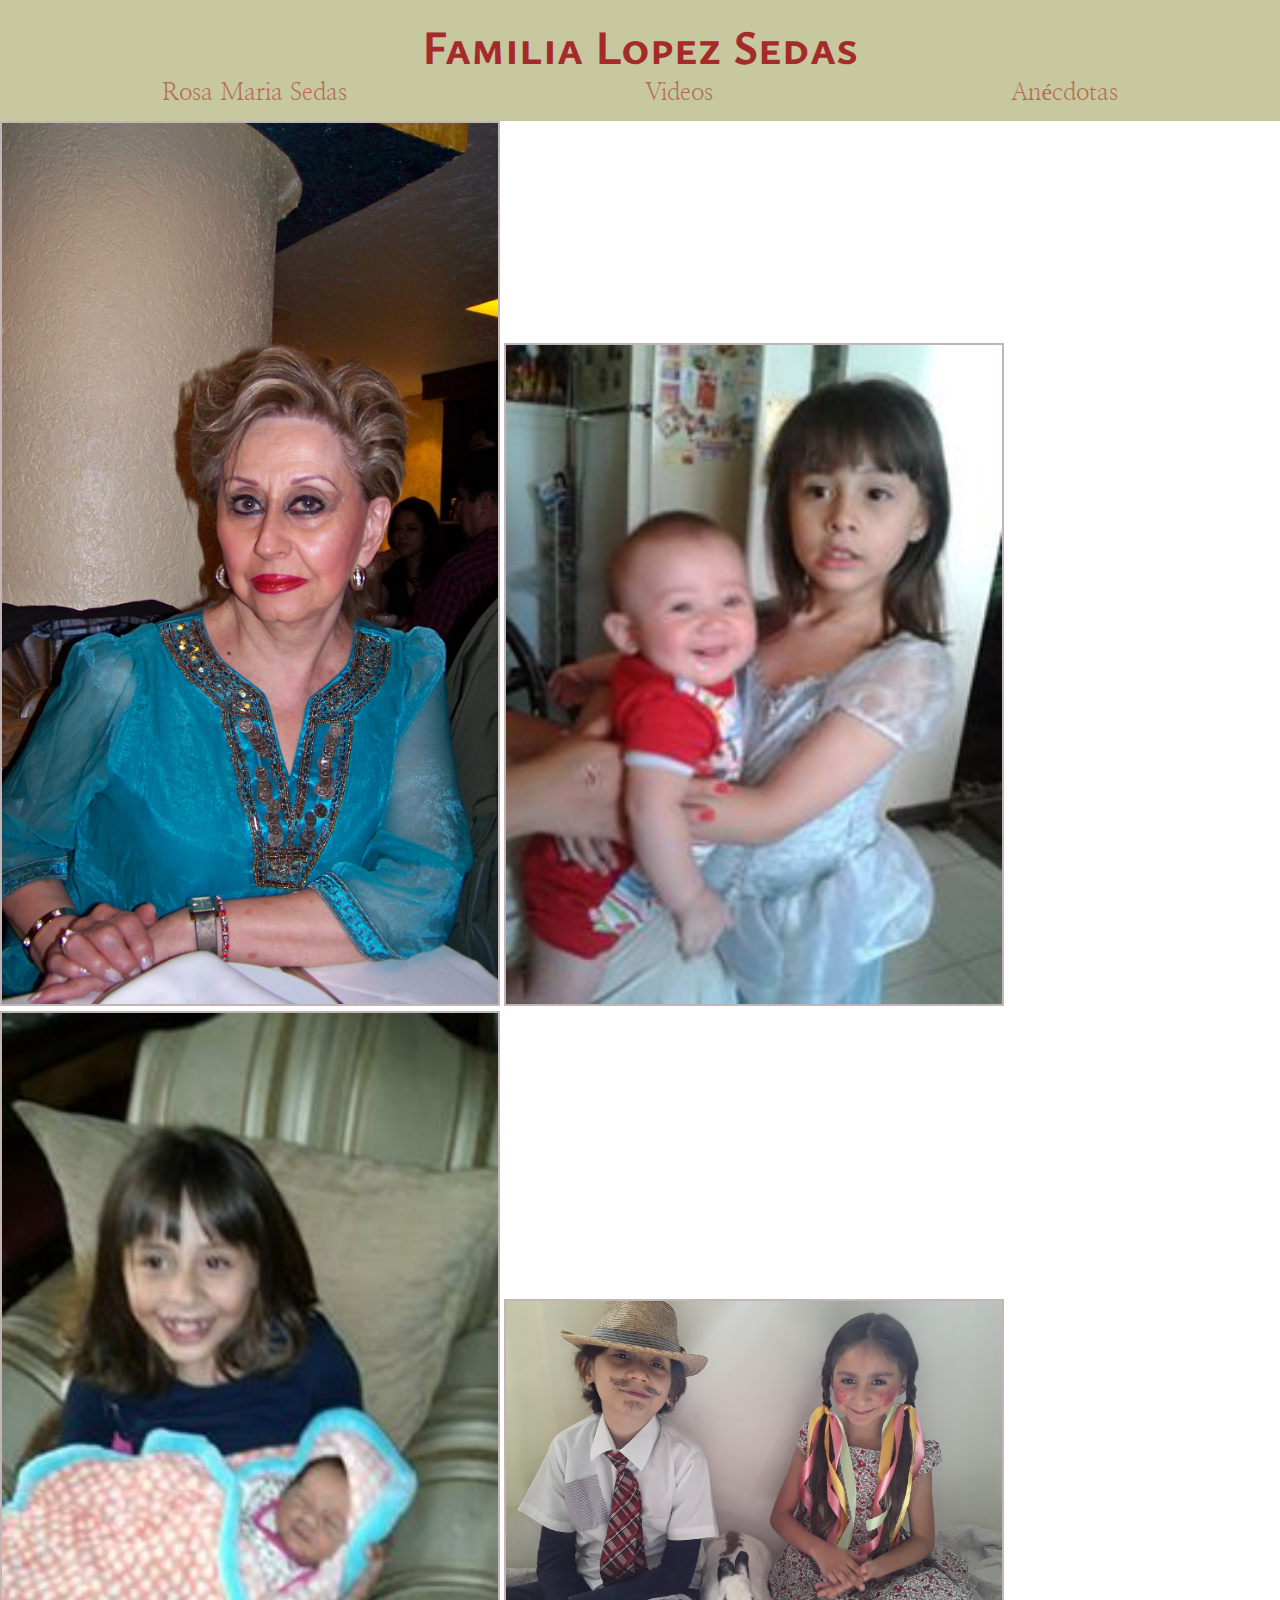
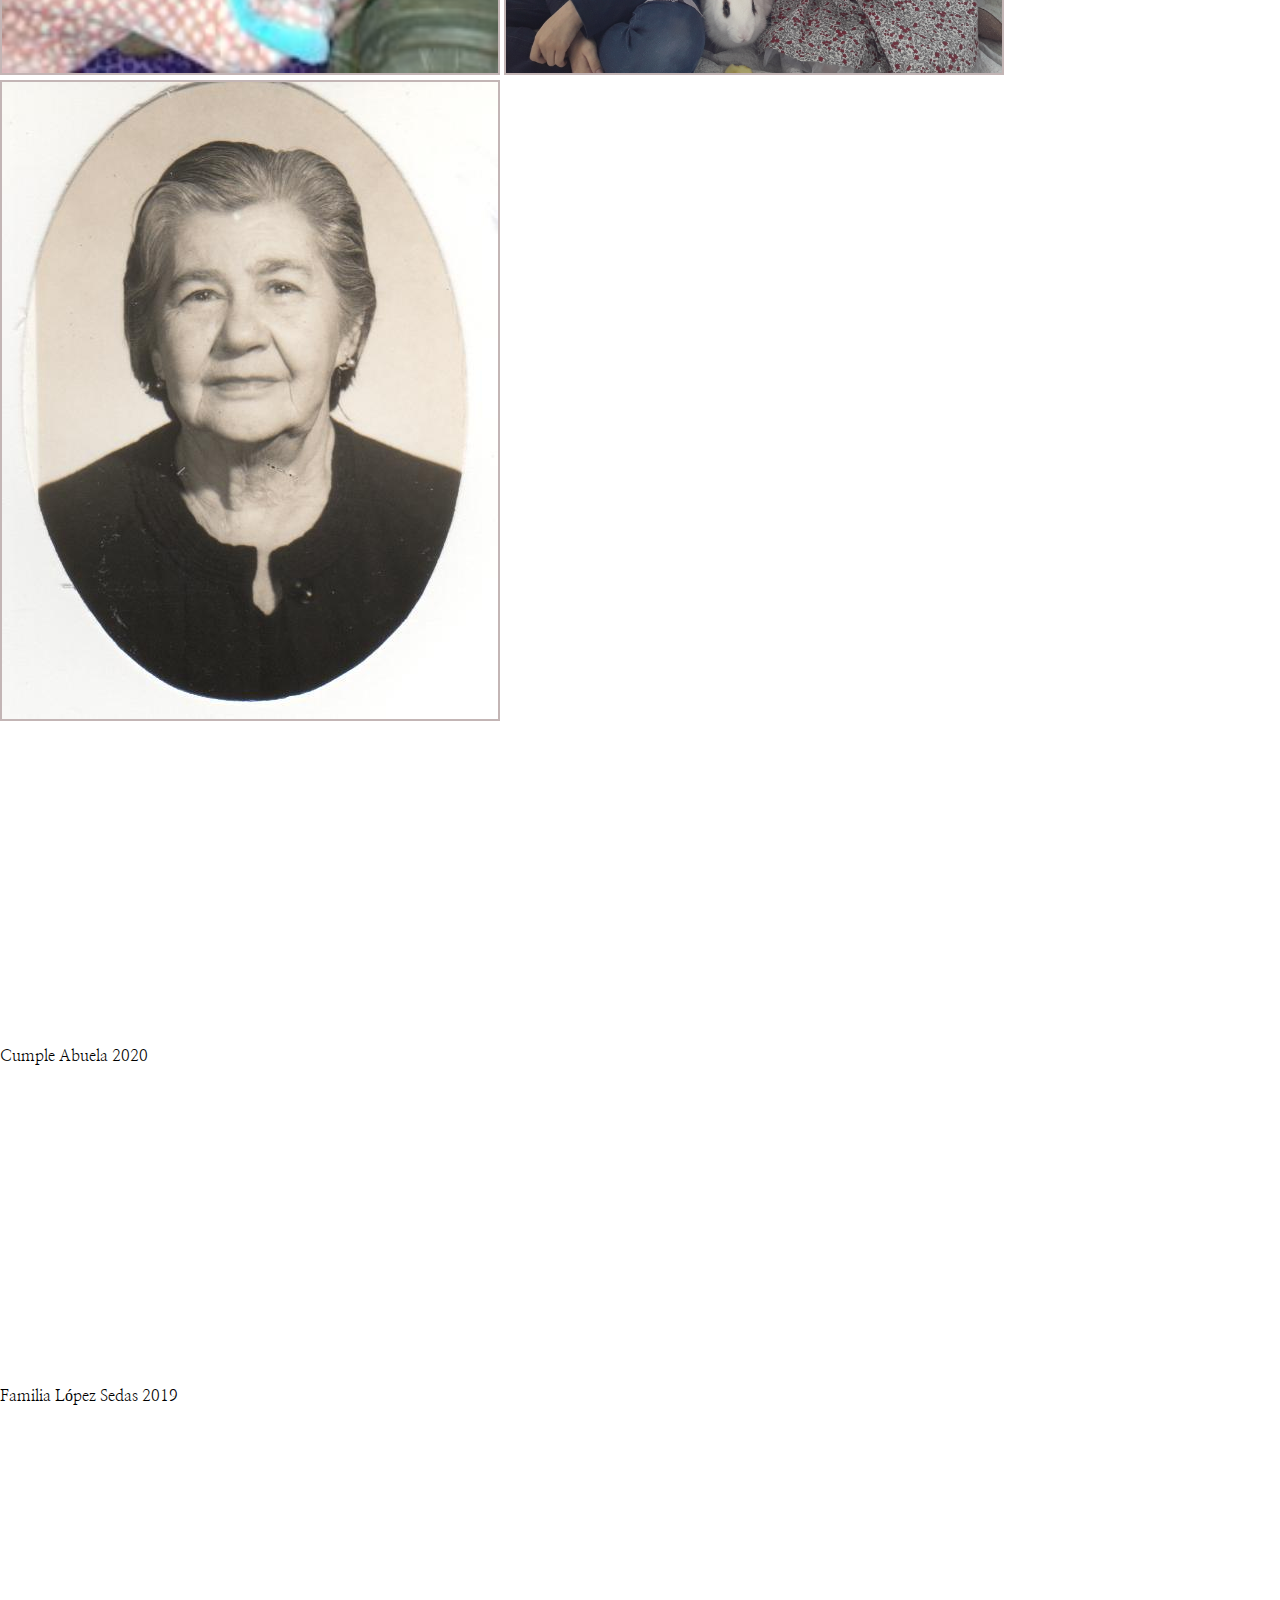
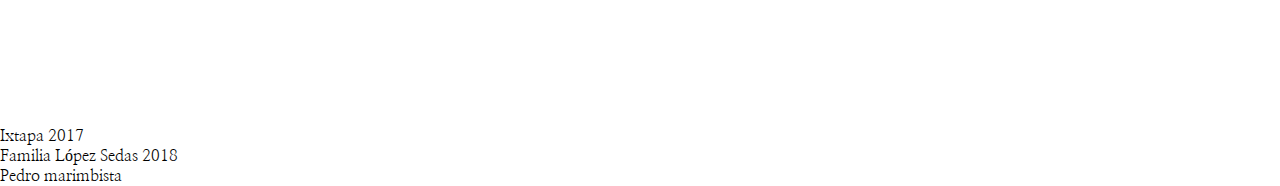
==== media.html @ 9a0371fd "commit inicial" ====
<!DOCTYPE html>
<html lang="en">
<head>
    <meta charset="UTF-8">
    <meta name="viewport" content="width=device-width, initial-scale=1.0">
    <link rel="preconnect" href="https://fonts.googleapis.com">
    <link rel="preconnect" href="https://fonts.gstatic.com" crossorigin>
    <link href="https://fonts.googleapis.com/css2?family=Nanum+Myeongjo&family=Ysabeau+SC:wght@300&display=swap" rel="stylesheet">  

    <link rel="stylesheet" href="styles.css">
    <title>Fotos y videos</title>
</head>
<body>
    <header>
        <div class="top">
            <h1>Familia Lopez Sedas</h1>
            <nav>
                <ul>
                    <a href="./index.html"><li>Rosa Maria Sedas</li></a>
                    <a href="#"><li>Videos</li></a>
                    <a href="./anecdotas.html"><li>Anécdotas</li></a>
                </ul>
            </nav>
        </div>

    </header>
    <div>
        <img src="./images/100_8913.JPG" alt="Rosa Maria Sedas">
        <img src="./images/252380_10151048757721742_1851889130_n.jpg" alt="Mony cargando a Pedro">
        <img src="./images/1604979_10152194792306742_90425774_n.jpg" alt="Mony cargando a Natalia">
        <img src="./images/20210612_113942.jpg" alt="Pedro, Natalia y Lu">
        <img src="./images/943462_10151653164671742_583839445_n.jpg" alt="Consuelo Dominguez">
        <br>

    </div>
<div>
    <iframe width="560" height="315" src="https://www.youtube.com/embed/TDVy4SYFbKQ" title="YouTube video player" frameborder="0" allow="accelerometer; autoplay; clipboard-write; encrypted-media; gyroscope; picture-in-picture; web-share" allowfullscreen></iframe>
    <figcaption>Cumple Abuela 2020</figcaption>
   
   
    <iframe width="560" height="315" src="https://www.youtube.com/embed/8KZXk-FivWM" title="YouTube video player" frameborder="0" allow="accelerometer; autoplay; clipboard-write; encrypted-media; gyroscope; picture-in-picture; web-share" allowfullscreen></iframe>
    <figcaption>Familia López Sedas 2019</figcaption>

    <iframe width="560" height="315" src="https://www.youtube.com/embed/uSVoXsawgyo" title="YouTube video player" frameborder="0" allow="accelerometer; autoplay; clipboard-write; encrypted-media; gyroscope; picture-in-picture; web-share" allowfullscreen></iframe>
    <figcaption>Ixtapa 2017</figcaption>

   
    <figcaption>Familia López Sedas 2018</figcaption>
   
    
    <figcaption>Pedro marimbista</figcaption>

</div>
</body>
</html>
---- styles.css ----
*{
    margin:0;
    padding: 0;
    box-sizing: border-box;
    font-family: 'Nanum Myeongjo', serif;
}
.top{
    background-color: rgba(167, 167, 104, 0.63);
    padding: .8rem;
   
}
h1, h2, h3{
    font-family: 'Ysabeau SC', sans-serif;
    color:brown;
    text-align: center;
}
h2,h3{
    padding:0.5rem;
    margin: 10px auto;
}
.top h1{
    font-size: 3rem;
}
.top nav ul{
    display:flex;
    justify-content: space-around;
}
.top nav ul li{
    list-style: none;
    font-size: 1.5rem;
}
a{
    text-decoration: none;
    color:rgba(176, 84, 58, 0.781);
}
.top nav li a:hover {
    background-color: #c3b5b5;
}
.historia{
    background-color: #6347476e;
    padding: .3rem;
    color:rgb(246, 255, 254);
}
.historia ul li{
    list-style: circle;
    margin-left:15px;
    font-weight: 500;

}
.abuelos{
    background-color: #eee; 
    padding: .3rem;
}
.vamps{
    background-color: #506fbcb1; 
    padding: .3rem;
}
.niver{
    background-color: #c4a12b; 
    padding: .3rem;
}
img{
    width: 100%;
    max-width: 500px;
    
    border:2px solid #c3b5b5;
}
video{
    width:450px;
}
@media only screen and (min-width: 64rem){
   .historia img{
    width: 350px;
    float:right; 
   }
   .historia h2{
    width: max-content;
   }
   .historia{
   
   max-width: fit-content;
   height: fit-content;
   }
   .historia p{
   display: inline;
   margin-top: 2rem;
   margin-bottom: 5rem;
   }
   .historia ul{
    float:left;
   }
   div .abuelos{
    clear: both;
   }
       
    
}
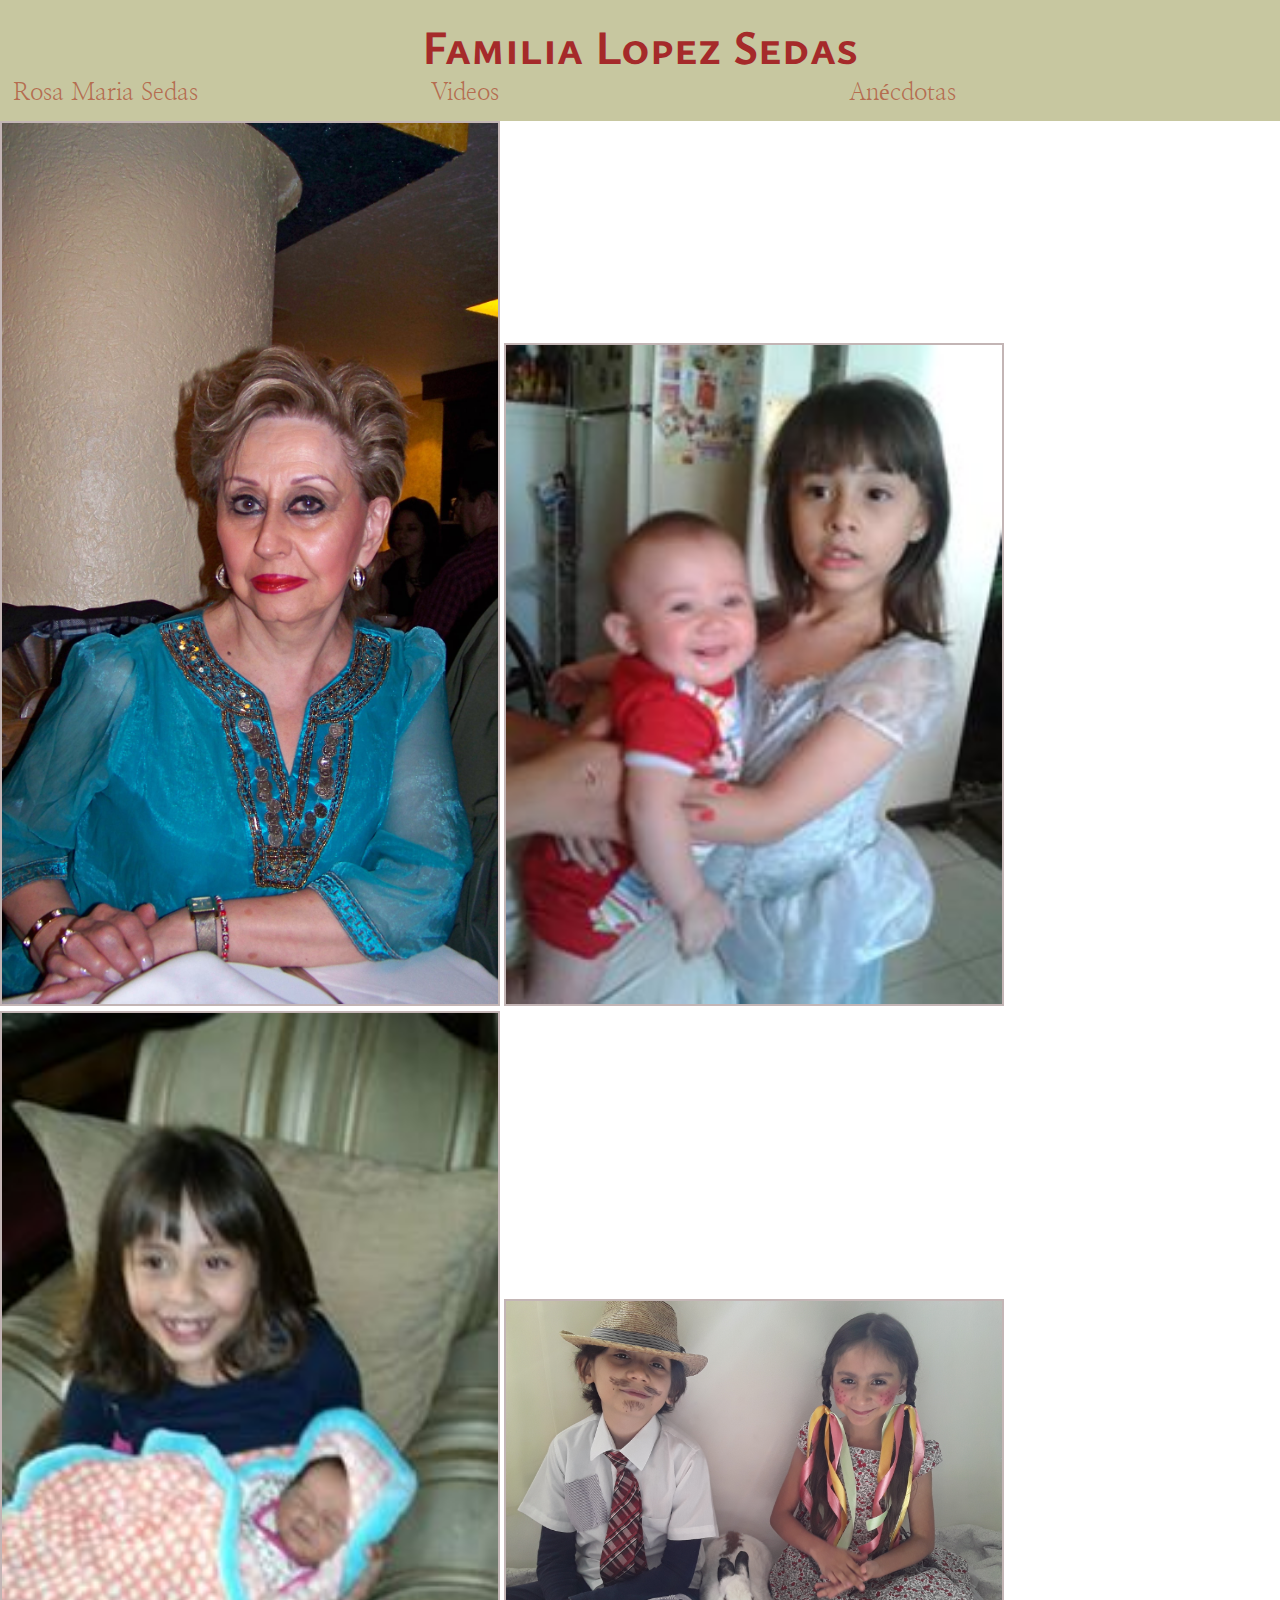
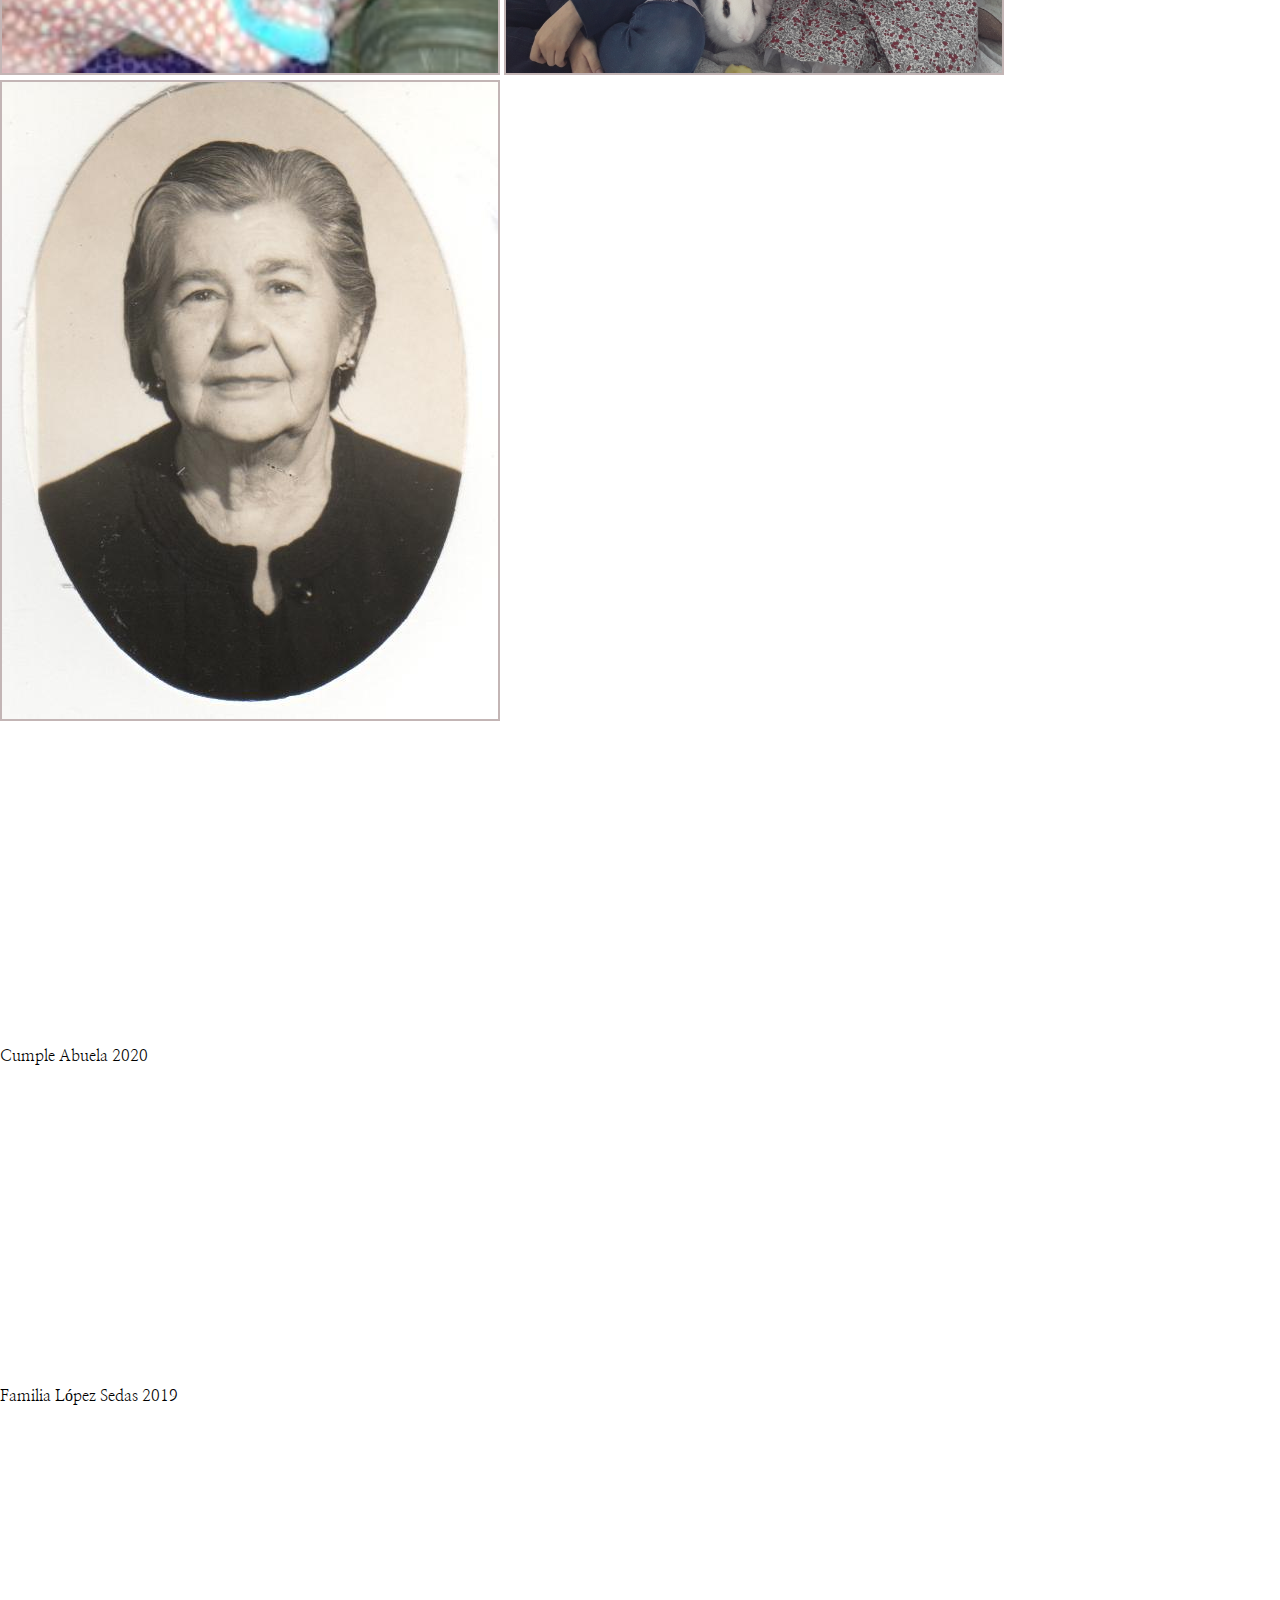
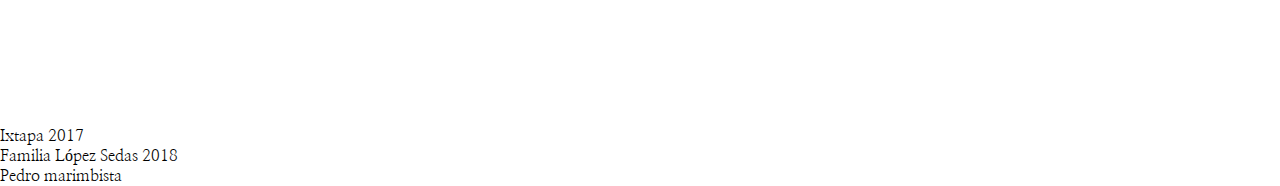
==== commit 75cfab74: "iframes width" ====
--- a/media.html
+++ b/media.html
@@ -34,14 +34,14 @@
 
     </div>
 <div>
-    <iframe width="560" height="315" src="https://www.youtube.com/embed/TDVy4SYFbKQ" title="YouTube video player" frameborder="0" allow="accelerometer; autoplay; clipboard-write; encrypted-media; gyroscope; picture-in-picture; web-share" allowfullscreen></iframe>
+    <iframe width="450" height="315" src="https://www.youtube.com/embed/TDVy4SYFbKQ" title="YouTube video player" frameborder="0" allow="accelerometer; autoplay; clipboard-write; encrypted-media; gyroscope; picture-in-picture; web-share" allowfullscreen></iframe>
     <figcaption>Cumple Abuela 2020</figcaption>
    
    
-    <iframe width="560" height="315" src="https://www.youtube.com/embed/8KZXk-FivWM" title="YouTube video player" frameborder="0" allow="accelerometer; autoplay; clipboard-write; encrypted-media; gyroscope; picture-in-picture; web-share" allowfullscreen></iframe>
+    <iframe width="450" height="315" src="https://www.youtube.com/embed/8KZXk-FivWM" title="YouTube video player" frameborder="0" allow="accelerometer; autoplay; clipboard-write; encrypted-media; gyroscope; picture-in-picture; web-share" allowfullscreen></iframe>
     <figcaption>Familia López Sedas 2019</figcaption>
 
-    <iframe width="560" height="315" src="https://www.youtube.com/embed/uSVoXsawgyo" title="YouTube video player" frameborder="0" allow="accelerometer; autoplay; clipboard-write; encrypted-media; gyroscope; picture-in-picture; web-share" allowfullscreen></iframe>
+    <iframe width="450" height="315" src="https://www.youtube.com/embed/uSVoXsawgyo" title="YouTube video player" frameborder="0" allow="accelerometer; autoplay; clipboard-write; encrypted-media; gyroscope; picture-in-picture; web-share" allowfullscreen></iframe>
     <figcaption>Ixtapa 2017</figcaption>
 
    
--- a/styles.css
+++ b/styles.css
@@ -3,6 +3,7 @@
     padding: 0;
     box-sizing: border-box;
     font-family: 'Nanum Myeongjo', serif;
+    width:100%;
 }
 .top{
     background-color: rgba(167, 167, 104, 0.63);
@@ -62,6 +63,7 @@
 img{
     width: 100%;
     max-width: 500px;
+    margin: 0 auto;
     
     border:2px solid #c3b5b5;
 }
@@ -69,29 +71,18 @@
     width:450px;
 }
 @media only screen and (min-width: 64rem){
-   .historia img{
-    width: 350px;
-    float:right; 
+  div .historia{
+    display:grid;
+    grid-template-columns:1fr 1fr 1fr 1fr;
+    grid-template-rows: auto;
    }
-   .historia h2{
-    width: max-content;
+   img #abuela{
+    grid-column: 2;
    }
-   .historia{
-   
-   max-width: fit-content;
-   height: fit-content;
-   }
-   .historia p{
-   display: inline;
-   margin-top: 2rem;
-   margin-bottom: 5rem;
-   }
-   .historia ul{
-    float:left;
-   }
-   div .abuelos{
-    clear: both;
-   }
-       
-    
+    p #text_a{
+        grid-column: 1;
+    }
+    ul #vida{
+        grid-column: 3;
+    }
 }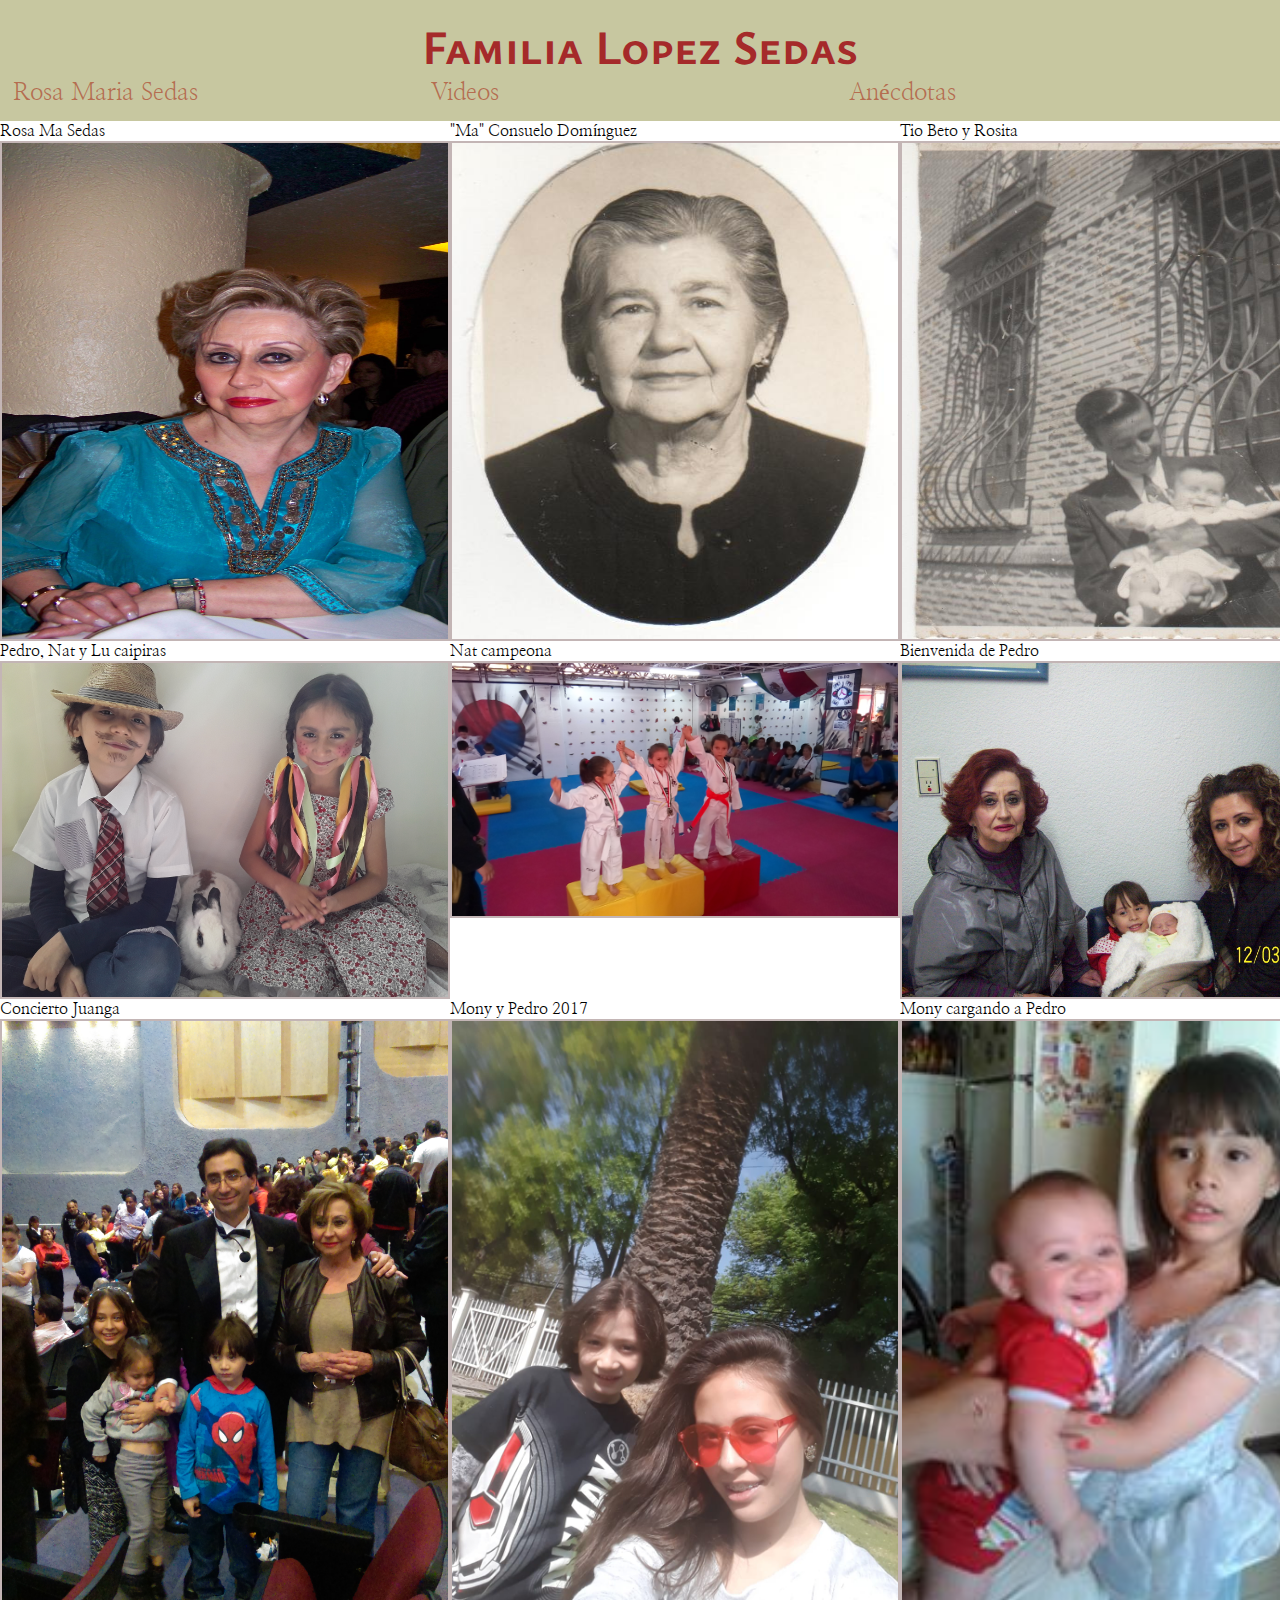
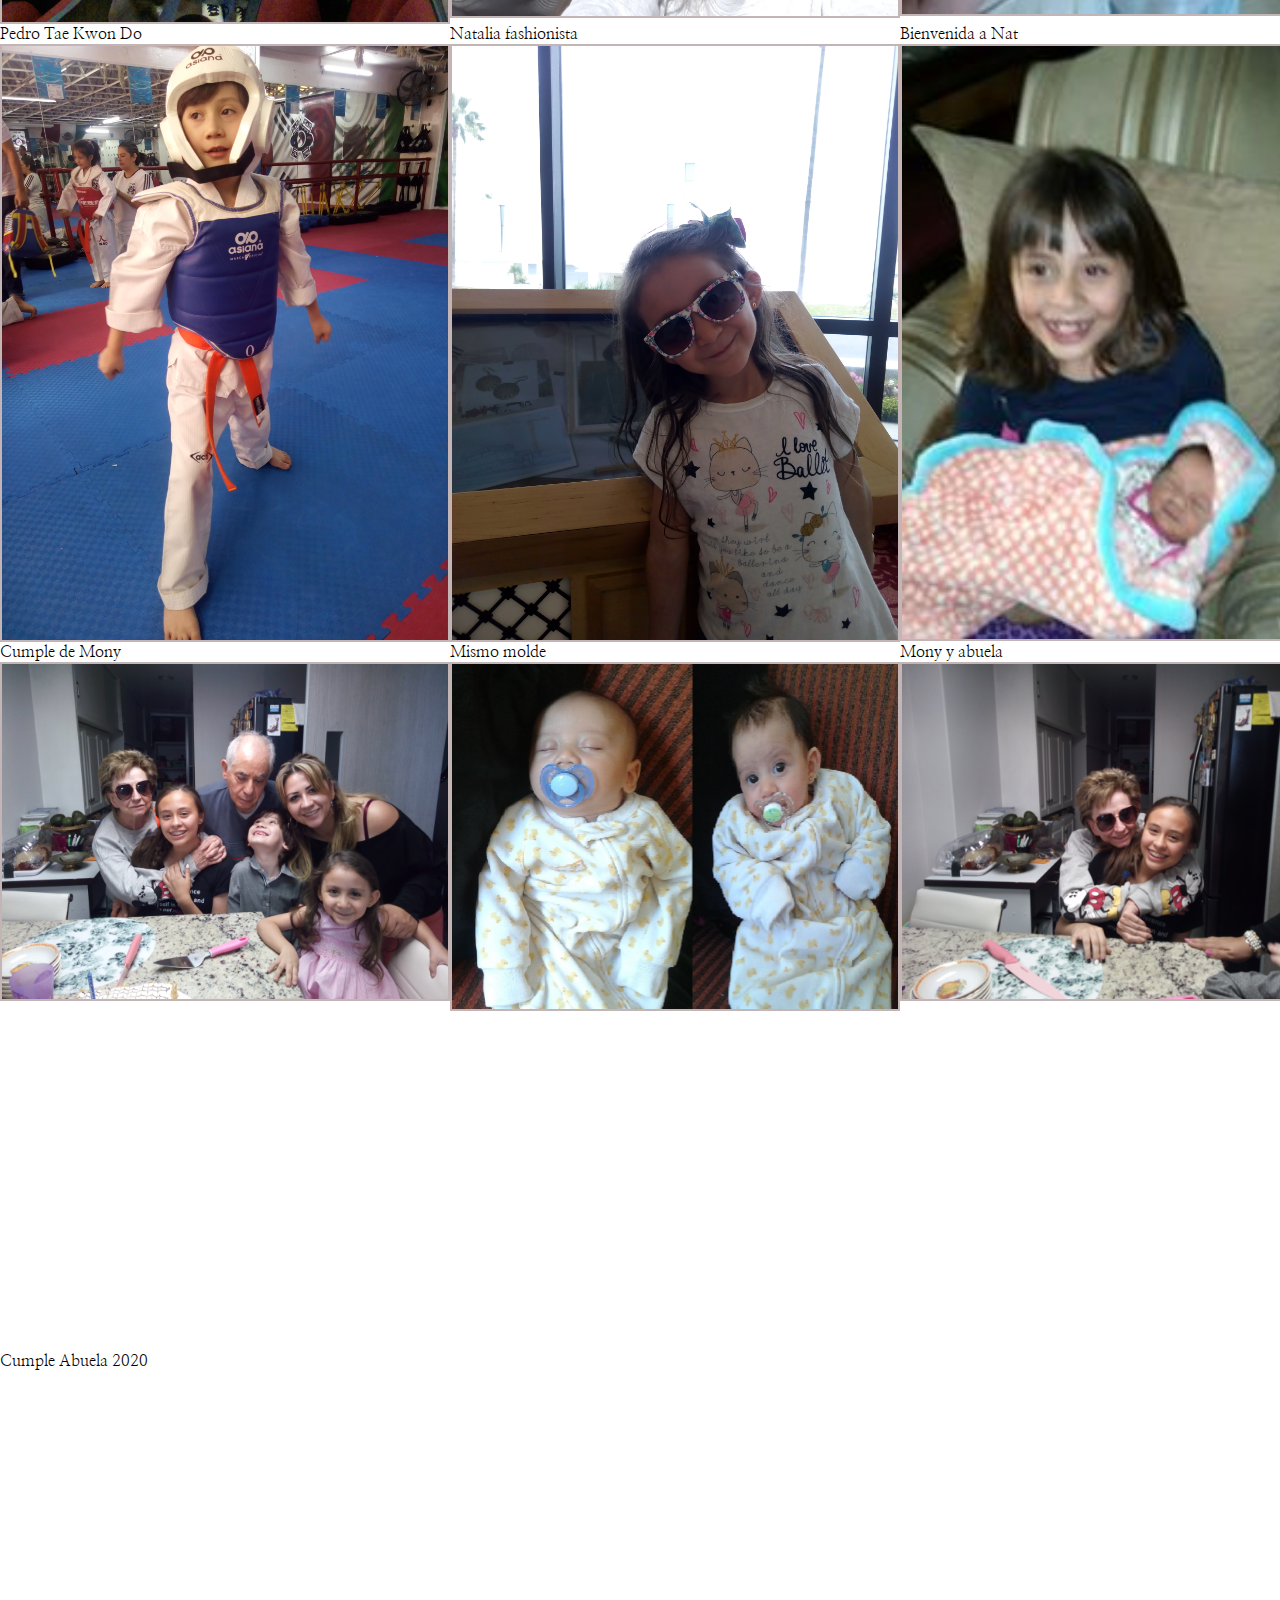
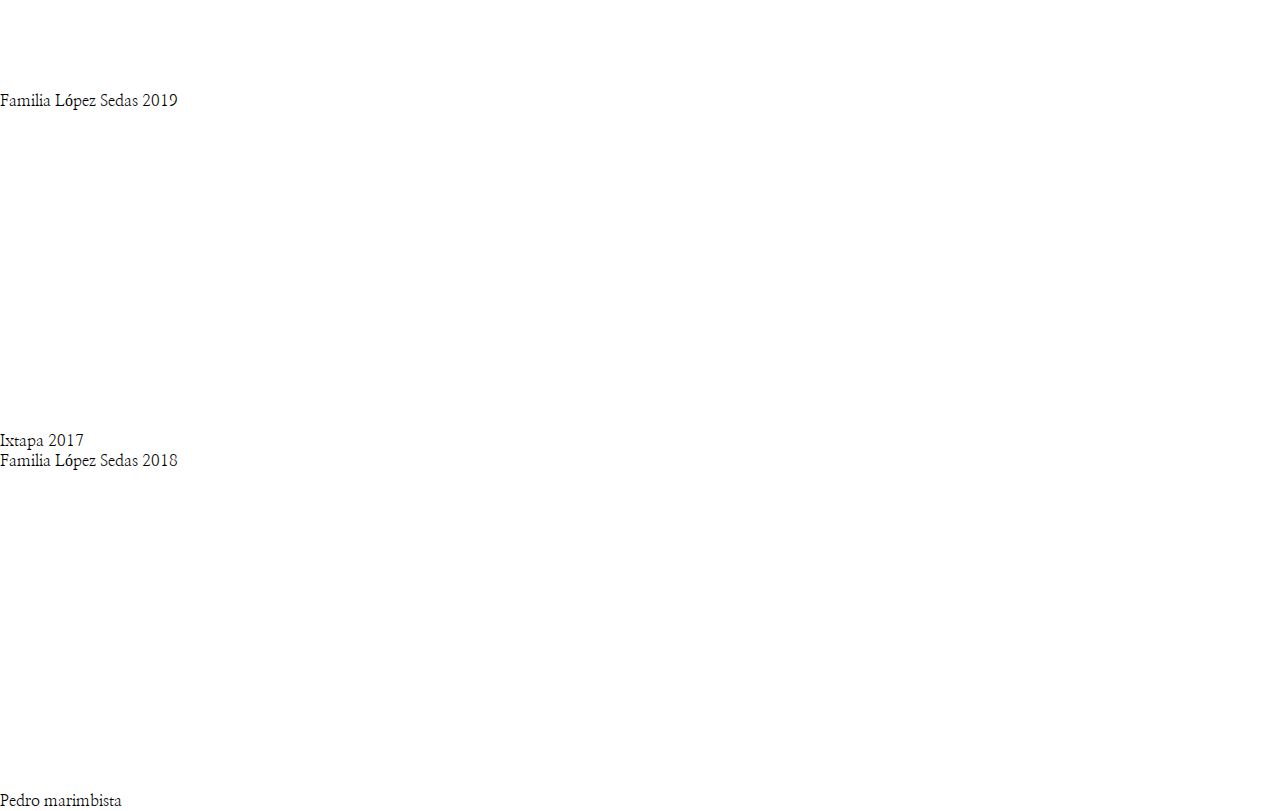
==== commit e6b109c6: "enhancement grid and media enhancements" ====
--- a/media.html
+++ b/media.html
@@ -24,12 +24,23 @@
         </div>
 
     </header>
-    <div>
-        <img src="./images/100_8913.JPG" alt="Rosa Maria Sedas">
-        <img src="./images/252380_10151048757721742_1851889130_n.jpg" alt="Mony cargando a Pedro">
-        <img src="./images/1604979_10152194792306742_90425774_n.jpg" alt="Mony cargando a Natalia">
-        <img src="./images/20210612_113942.jpg" alt="Pedro, Natalia y Lu">
-        <img src="./images/943462_10151653164671742_583839445_n.jpg" alt="Consuelo Dominguez">
+    <div id="gallery">
+        <img id="one" src="./images/100_8913.JPG" alt="Rosa Maria Sedas"><figcaption>Rosa Ma Sedas</figcaption>
+        <img id="two" src="./images/943462_10151653164671742_583839445_n.jpg" alt="Consuelo Dominguez"><figcaption>"Ma" Consuelo Domínguez</figcaption>
+        <img id="three" src="./images/Roberto y Rosita.jpg" alt="Roberto Sedas y Rosita">  <figcaption>Tio Beto y Rosita</figcaption>
+        <img id="four" src="./images/20210612_113942.jpg" alt="Pedro, Natalia y Lu"><figcaption>Pedro, Nat y Lu caipiras</figcaption>
+        <img id="five" src="./images/IMG_20190514_171411.jpg" alt="Nat campeona"><figcaption>Nat campeona</figcaption>
+        <img id="six" src="./images/100_3902.JPG" alt="Conociendo a Pedro"><figcaption>Bienvenida de Pedro</figcaption>
+        <img id="seven" src="./images/IMAG0319.jpg" alt="Familia en concierto"><figcaption>Concierto Juanga</figcaption>
+        <img id="eight" src="./images/IMG-20190104-WA0010.jpg" alt="Mony y Pedro"><figcaption>Mony y Pedro 2017</figcaption>
+        <img id="nine" src="./images/252380_10151048757721742_1851889130_n.jpg" alt="Mony cargando a Pedro" ><figcaption>Mony cargando a Pedro</figcaption>
+        <img id="ten" src="./images/IMG_20190514_172314.jpg" alt="Pedro tae kwon do"><figcaption>Pedro Tae Kwon Do</figcaption>
+        <img id="eleven" src="./images/IMG_20190821_142212.jpg" alt="Nat fashion"><figcaption>Natalia fashionista</figcaption>
+        <img id="twelve" src="./images/1604979_10152194792306742_90425774_n.jpg" alt="Mony cargando a Natalia"><figcaption>Bienvenida a Nat</figcaption>
+        <img id="trece" src="./images/IMG_20190908_181343.jpg" alt="cumple de Mony"><figcaption>Cumple de Mony</figcaption>
+        <img id="catorce" src="./images/pedro y nat.jpg" alt="Nat y Pedro bebes"><figcaption>Mismo molde</figcaption>
+        <img id="quince" src="./images/IMG_20190908_181243.jpg" alt="Mony y abuela"><figcaption>Mony y abuela</figcaption>
+
         <br>
 
     </div>
@@ -47,7 +58,7 @@
    
     <figcaption>Familia López Sedas 2018</figcaption>
    
-    
+    <iframe width="450" height="315" src="https://www.youtube.com/embed/cQRr9XeuqG0" title="YouTube video player" frameborder="0" allow="accelerometer; autoplay; clipboard-write; encrypted-media; gyroscope; picture-in-picture; web-share" allowfullscreen></iframe>
     <figcaption>Pedro marimbista</figcaption>
 
 </div>
--- a/styles.css
+++ b/styles.css
@@ -71,18 +71,119 @@
     width:450px;
 }
 @media only screen and (min-width: 64rem){
-  div .historia{
+ .historia{
     display:grid;
-    grid-template-columns:1fr 1fr 1fr 1fr;
+    grid-template-columns:repeat (1fr 5);
     grid-template-rows: auto;
    }
-   img #abuela{
+   .historia h2{
     grid-column: 2;
+    grid-row: 1;
    }
-    p #text_a{
-        grid-column: 1;
-    }
-    ul #vida{
-        grid-column: 3;
-    }
+   .historia p{
+    width: 1fr;
+    grid-row: 2;
+    grid-column: 1/2;
+    padding:0.5rem;
+   }
+   .historia ul{
+    width: 1fr;
+    grid-row: 2;
+    grid-column: 3/4;
+    padding:0.5rem;
+   }
+   .historia img {
+    grid-column: 2/3;
+    width: 1fr;
+    grid-row: 2;
+   }
+   .abuelos{
+    padding:.5rem;
+   margin: 0 auto;
+   }
+   .abuelos img{
+    height: 590px;
+    margin: 1rem 2rem;
+   }
+   p, p ul{
+    padding: .8rem;
+   }
+   #gallery{
+    display:grid;
+    grid-template-columns: repeat(1fr 4);
+    grid-template-rows: auto;
+   }
+   #gallery h2{
+    grid-row: 1;
+   }
+   #gallery img{
+    width: 450px;
+   }
+   #one{
+    grid-column:1;
+    grid-row:2;
+    height:500px
+   }
+   #two{
+    grid-column:2;
+    grid-row:2;
+    height:500px
+   }
+   #three{
+    grid-column:3;
+    grid-row:2;
+    height:500px
+   }
+   #four{
+    grid-column:1;
+    grid-row:4;
+   }
+   #five{
+    grid-column:2;
+    grid-row:4;
+   }
+   #six{
+    grid-column:3;
+    grid-row:4;
+   }
+   #seven{
+    grid-column:1;
+    grid-row:6;
+   }
+   #eight{
+    grid-column:2;
+    grid-row:6;
+   }
+   #nine{
+    grid-column:3;
+    grid-row:6;
+   }
+   #ten{
+    grid-column:1;
+    grid-row:8;
+   }
+   #eleven{
+    grid-column:2;
+    grid-row:8;
+   }
+   #twelve{
+    grid-column:3;
+    grid-row:8;
+   }
+   #trece{
+    grid-column:1;
+    grid-row:10;
+   }
+   #catorce{
+    grid-column:2;
+    grid-row:10;
+   }
+   #quince{
+    grid-column:3;
+    grid-row:10;
+   }
+   iframe{
+    width:450px;
+   }
+    
 }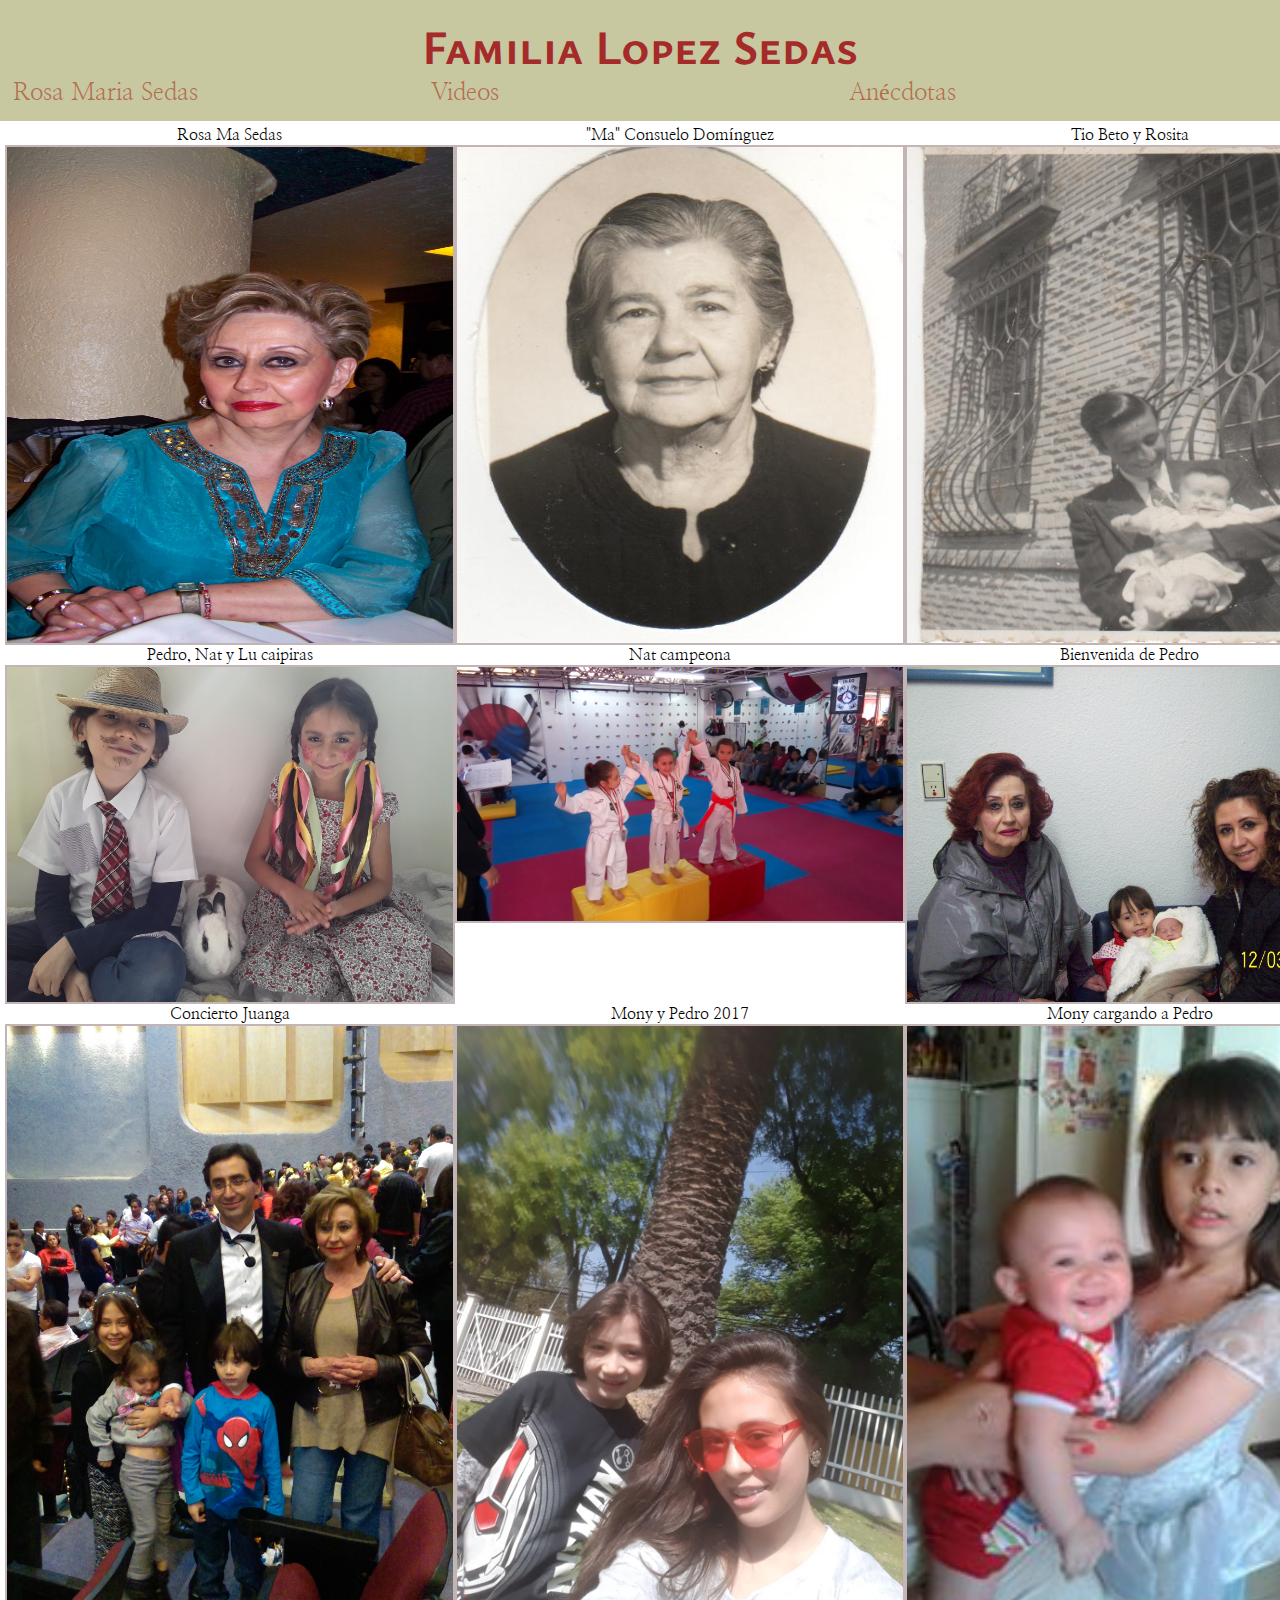
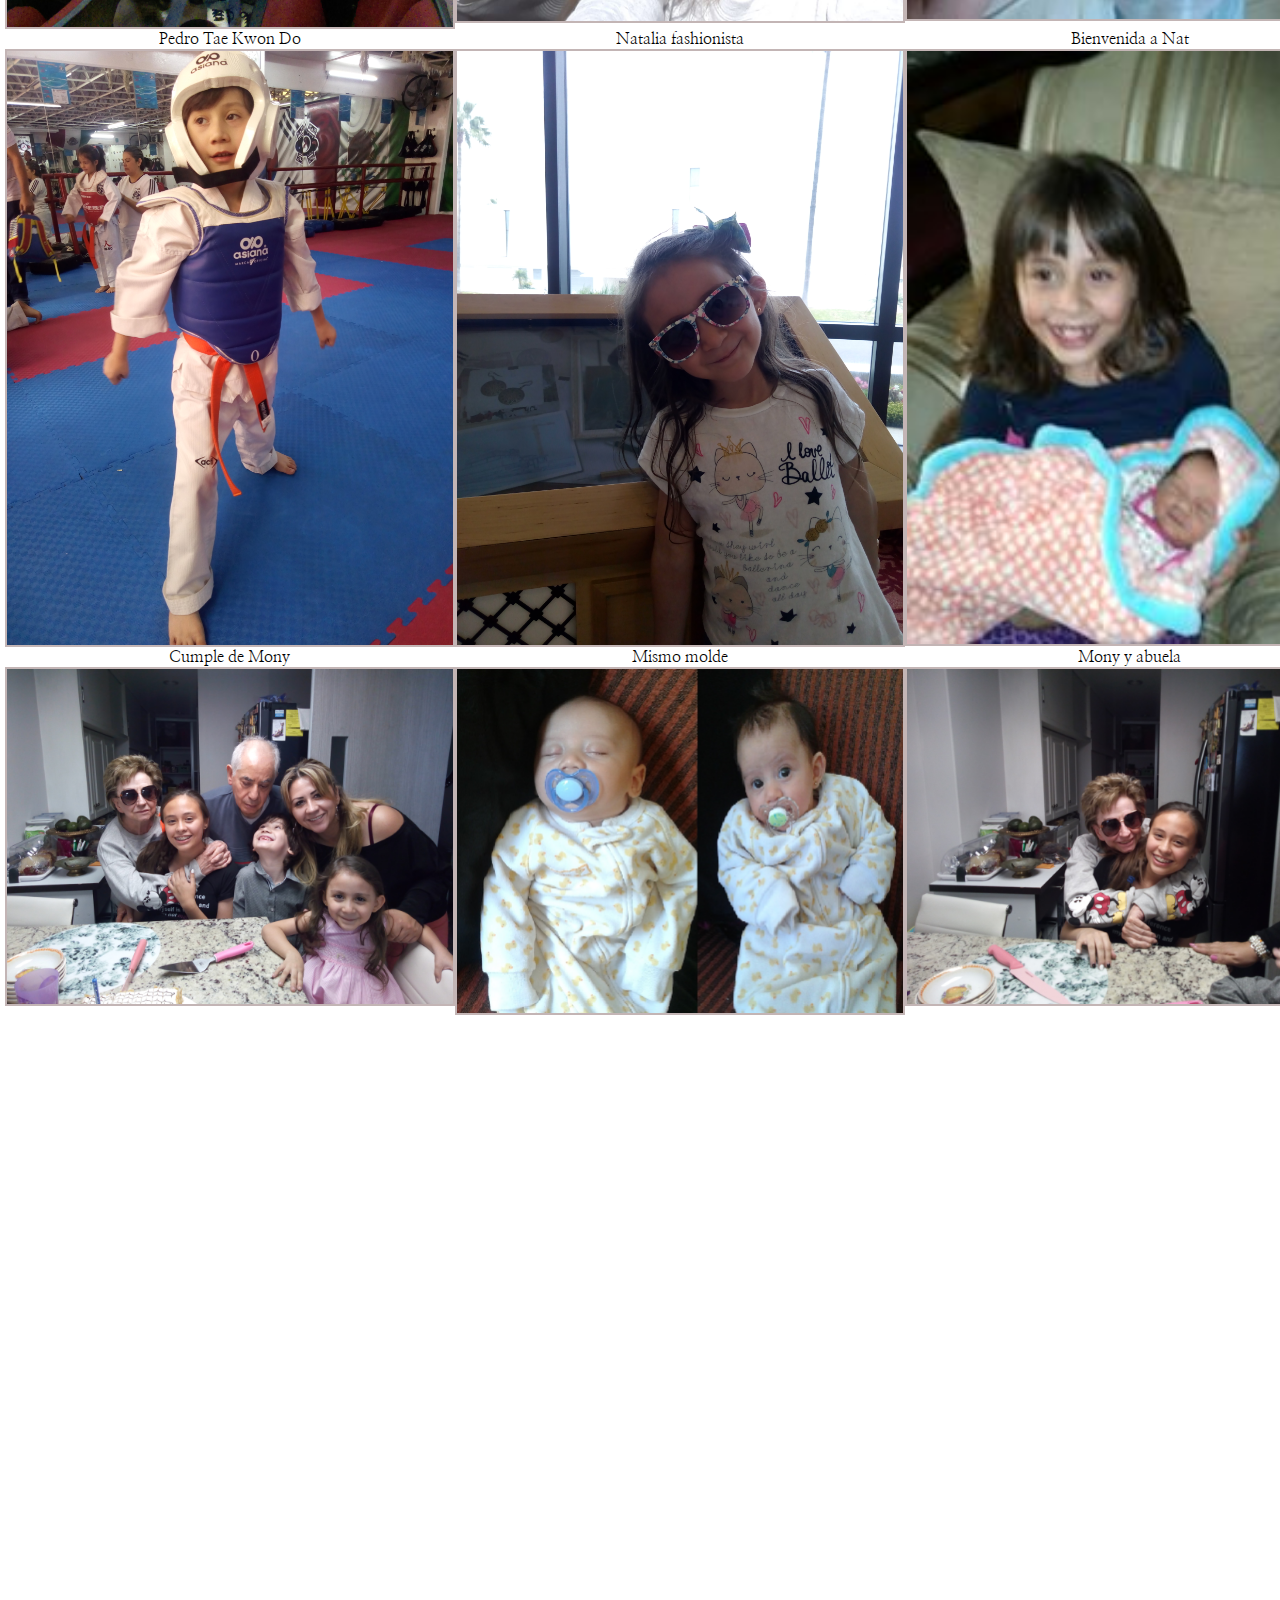
==== commit b6339acc: "figcaption and styles" ====
--- a/media.html
+++ b/media.html
@@ -46,21 +46,12 @@
     </div>
 <div>
     <iframe width="450" height="315" src="https://www.youtube.com/embed/TDVy4SYFbKQ" title="YouTube video player" frameborder="0" allow="accelerometer; autoplay; clipboard-write; encrypted-media; gyroscope; picture-in-picture; web-share" allowfullscreen></iframe>
-    <figcaption>Cumple Abuela 2020</figcaption>
+      
+    <iframe width="450" height="315" src="https://www.youtube.com/embed/8KZXk-FivWM" title="YouTube video player" frameborder="0" allow="accelerometer; autoplay; clipboard-write; encrypted-media; gyroscope; picture-in-picture; web-share" allowfullscreen></iframe>
    
-   
-    <iframe width="450" height="315" src="https://www.youtube.com/embed/8KZXk-FivWM" title="YouTube video player" frameborder="0" allow="accelerometer; autoplay; clipboard-write; encrypted-media; gyroscope; picture-in-picture; web-share" allowfullscreen></iframe>
-    <figcaption>Familia López Sedas 2019</figcaption>
-
     <iframe width="450" height="315" src="https://www.youtube.com/embed/uSVoXsawgyo" title="YouTube video player" frameborder="0" allow="accelerometer; autoplay; clipboard-write; encrypted-media; gyroscope; picture-in-picture; web-share" allowfullscreen></iframe>
-    <figcaption>Ixtapa 2017</figcaption>
-
-   
-    <figcaption>Familia López Sedas 2018</figcaption>
-   
+    
     <iframe width="450" height="315" src="https://www.youtube.com/embed/cQRr9XeuqG0" title="YouTube video player" frameborder="0" allow="accelerometer; autoplay; clipboard-write; encrypted-media; gyroscope; picture-in-picture; web-share" allowfullscreen></iframe>
-    <figcaption>Pedro marimbista</figcaption>
-
 </div>
 </body>
 </html>--- a/styles.css
+++ b/styles.css
@@ -112,6 +112,7 @@
     display:grid;
     grid-template-columns: repeat(1fr 4);
     grid-template-rows: auto;
+    padding:.3rem;
    }
    #gallery h2{
     grid-row: 1;
@@ -184,6 +185,11 @@
    }
    iframe{
     width:450px;
+    padding: .5rem;
+    justify-content: center;
+   }
+   figcaption{
+    text-align: center;
    }
     
 }